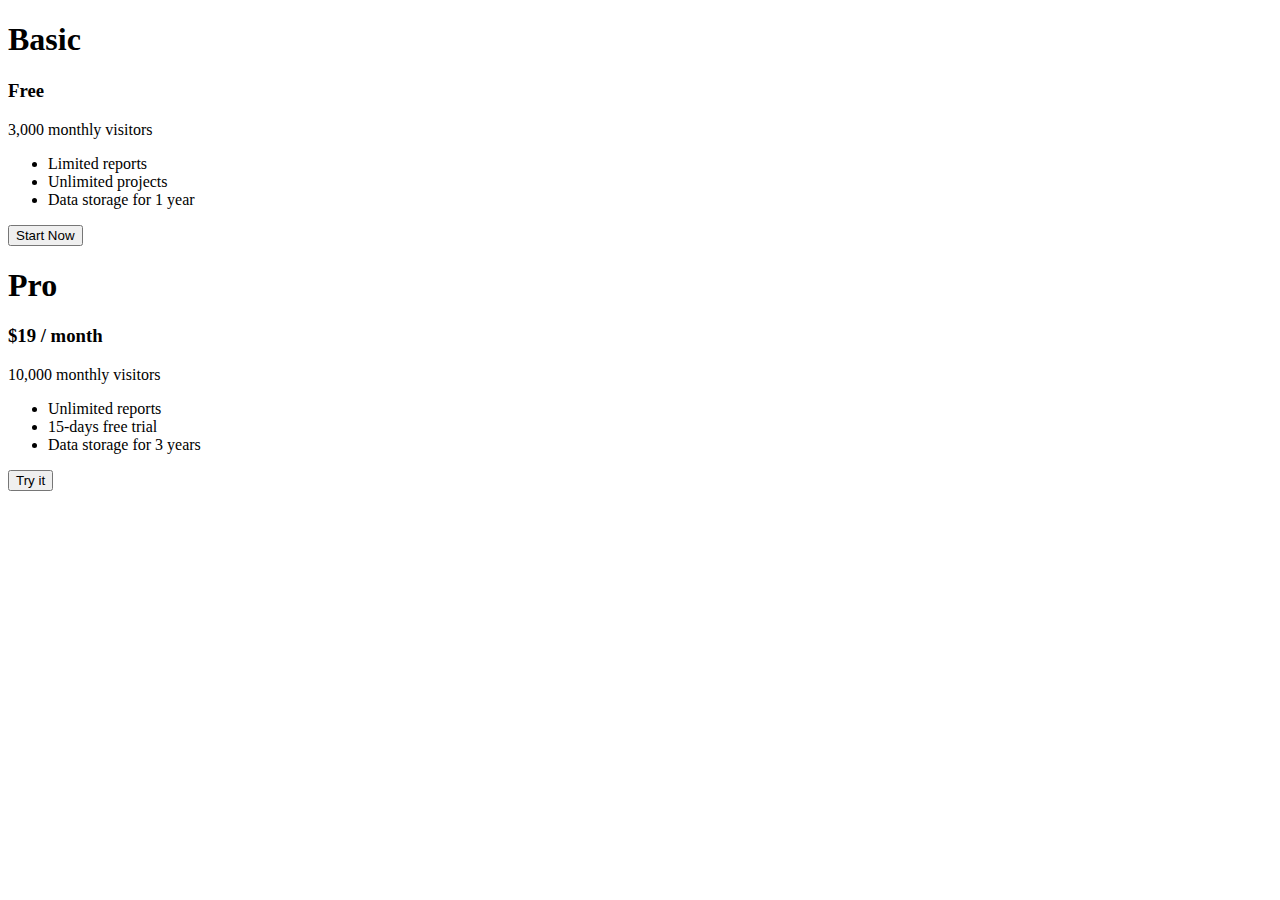
==== UIcomponents/priceCard/index.html @ 735904f9 "added UIcomponents folder" ====
<!DOCTYPE html>
<html lang="en">
	<head>
		<meta charset="UTF-8" />
		<meta name="viewport" content="width=device-width, initial-scale=1.0" />
		<title>Document</title>
		<link rel="stylesheet" href="/priceCard/css/style.css" />
	</head>
	<body>
		<div class="content">
			<div class="basic">
				<div class="section basic-header">
					<h1>Basic</h1>
					<h3>Free</h3>
					<p>3,000 monthly visitors</p>
				</div>
				<div class="section basic-body">
					<ul>
						<li>Limited reports</li>
						<li>Unlimited projects</li>
						<li>Data storage for 1 year</li>
					</ul>
				</div>
				<div class="section basic-footer">
					<button type="submit" class="basic-btn">Start Now</button>
				</div>
			</div>

			<div class="pro">
				<div class="section pro-header">
					<h1>Pro</h1>
					<h3>$19 / month</h3>
					<p>10,000 monthly visitors</p>
				</div>
				<div class="section pro-body">
					<ul>
						<li>Unlimited reports</li>
						<li>15-days free trial</li>
						<li>Data storage for 3 years</li>
					</ul>
				</div>
				<div class="section pro-footer">
					<button type="submit" class="pro-btn">Try it</button>
				</div>
			</div>
			<div class="content-shadow"></div>
		</div>
	</body>
</html>
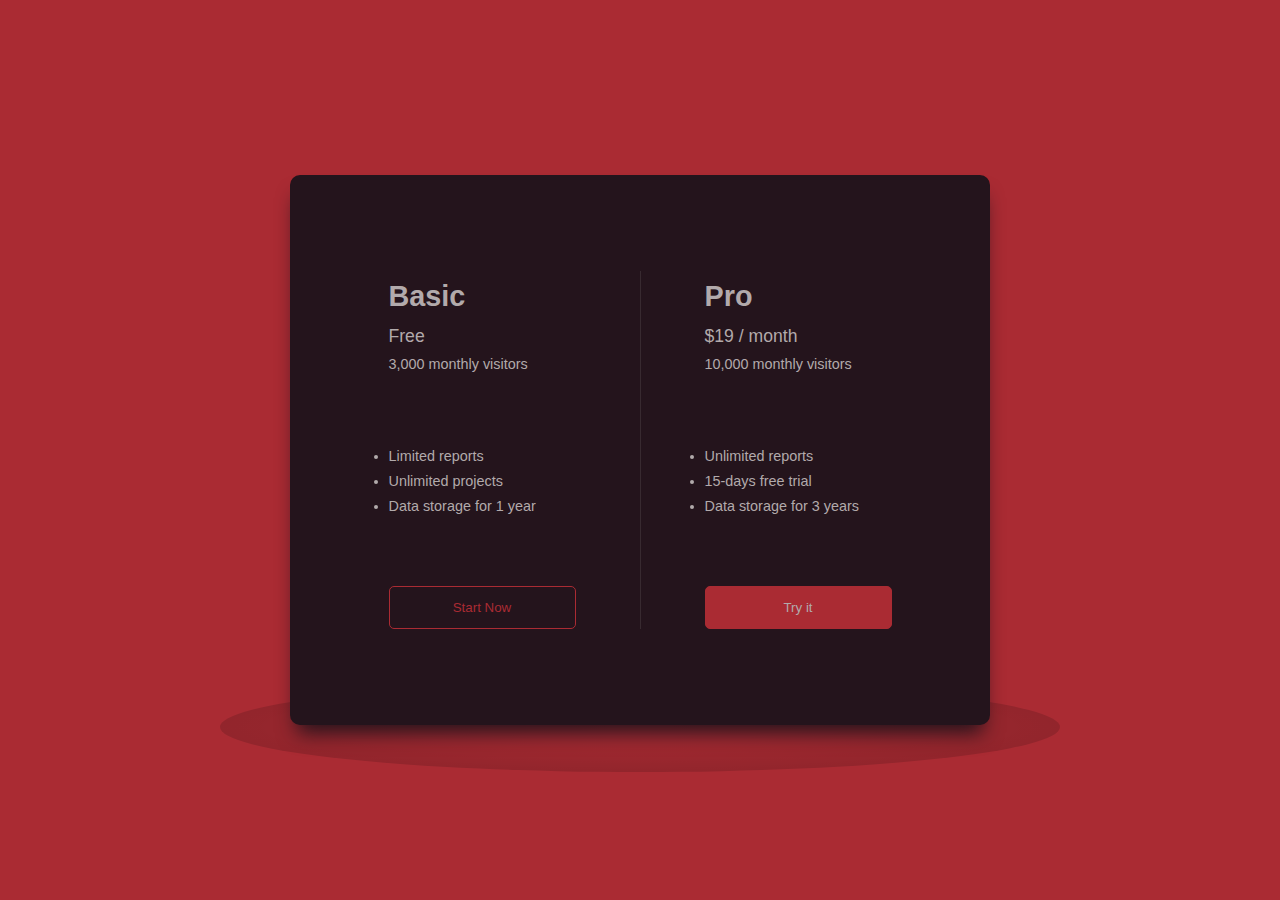
==== commit 96e05c4f: "added project and fixed animations" ====
--- a/UIcomponents/priceCard/index.html
+++ b/UIcomponents/priceCard/index.html
@@ -4,7 +4,7 @@
 		<meta charset="UTF-8" />
 		<meta name="viewport" content="width=device-width, initial-scale=1.0" />
 		<title>Document</title>
-		<link rel="stylesheet" href="/priceCard/css/style.css" />
+		<link rel="stylesheet" href="css/style.css" />
 	</head>
 	<body>
 		<div class="content">
--- a/UIcomponents/priceCard/css/style.css
+++ b/UIcomponents/priceCard/css/style.css
@@ -0,0 +1,154 @@
+* {
+	margin: 0;
+	padding: 0;
+	box-sizing: border-box;
+}
+
+body {
+	font-family: Arial, Helvetica, sans-serif;
+	font-size: 16px;
+	line-height: 1.75;
+	background: #aa2b33;
+	display: flex;
+	justify-content: center;
+	align-items: center;
+	height: 100vh;
+}
+
+.content {
+	position: relative;
+	height: 550px;
+	width: 700px;
+	display: flex;
+	justify-content: center;
+	align-items: center;
+	padding: 6rem;
+	background-color: #24141c;
+	color: #b2aaab;
+	border-radius: 10px;
+	box-shadow: 0 15px 20px -7px rgba(36, 20, 28, 1);
+}
+
+.basic {
+	border-right: 1px solid #b2aaab25;
+}
+
+.basic,
+.pro {
+	height: 100%;
+	display: flex;
+	flex-direction: column;
+	justify-content: space-between;
+	padding: 0 4rem;
+}
+
+.basic h1,
+.pro h1 {
+	font-size: 1.8rem;
+}
+
+.basic h3,
+.pro h3 {
+	font-size: 1.1rem;
+	font-weight: 300;
+}
+
+.basic p,
+.pro p {
+	font-size: 0.9rem;
+	font-weight: 300;
+}
+
+.basic li,
+.pro li {
+	font-size: 0.9rem;
+	font-weight: 300;
+}
+
+.basic-btn {
+	width: 187px;
+	text-align: center;
+	padding: 0.8rem 0;
+	background: transparent;
+	border: 1px solid #aa2b33;
+	color: #aa2b33;
+	border-radius: 5px;
+}
+
+.basic-btn:hover {
+	background: #aa2b33;
+	border: 1px solid #aa2b33;
+	color: #b2aaab;
+}
+
+.pro-btn {
+	width: 187px;
+	text-align: center;
+	padding: 0.8rem 4rem;
+	background: #aa2b33;
+	border: 1px solid #aa2b33;
+	color: #b2aaab;
+	border-radius: 5px;
+}
+
+.pro-btn:hover {
+	background: transparent;
+	border: 1px solid #aa2b33;
+	color: #aa2b33;
+}
+
+.basic-btn:hover,
+.pro-btn:hover {
+	cursor: pointer;
+}
+
+.content-shadow {
+	width: 90px;
+	height: 840px;
+	padding: 420px 45px;
+	border-radius: 100%;
+	background: radial-gradient(rgba(0, 0, 0, 0), rgba(0, 0, 0, 0.2));
+	transform: rotate(90deg);
+	position: absolute;
+	top: 24%;
+	left: 43.5%;
+	z-index: -999;
+}
+
+@media screen and (max-width: 1030px) {
+	.content {
+		height: 450px;
+		width: 550px;
+		padding: 4rem;
+	}
+
+	.basic,
+	.pro {
+		padding: 0 2.5rem;
+	}
+
+	.content-shadow {
+		width: 80px;
+		height: 725px;
+		padding: 250px 40px;
+		top: 20%;
+		left: 42%;
+	}
+}
+
+@media screen and (max-width: 765px) {
+	.content {
+		height: 250px;
+		width: 300px;
+		padding: 1rem;
+		font-size: 10px;
+		position: absolute;
+		/* top: 50%;
+		left: 50%;
+		transform: translate(-50%, -50%); */
+	}
+}
+
+body {
+	background-image: url;
+}
